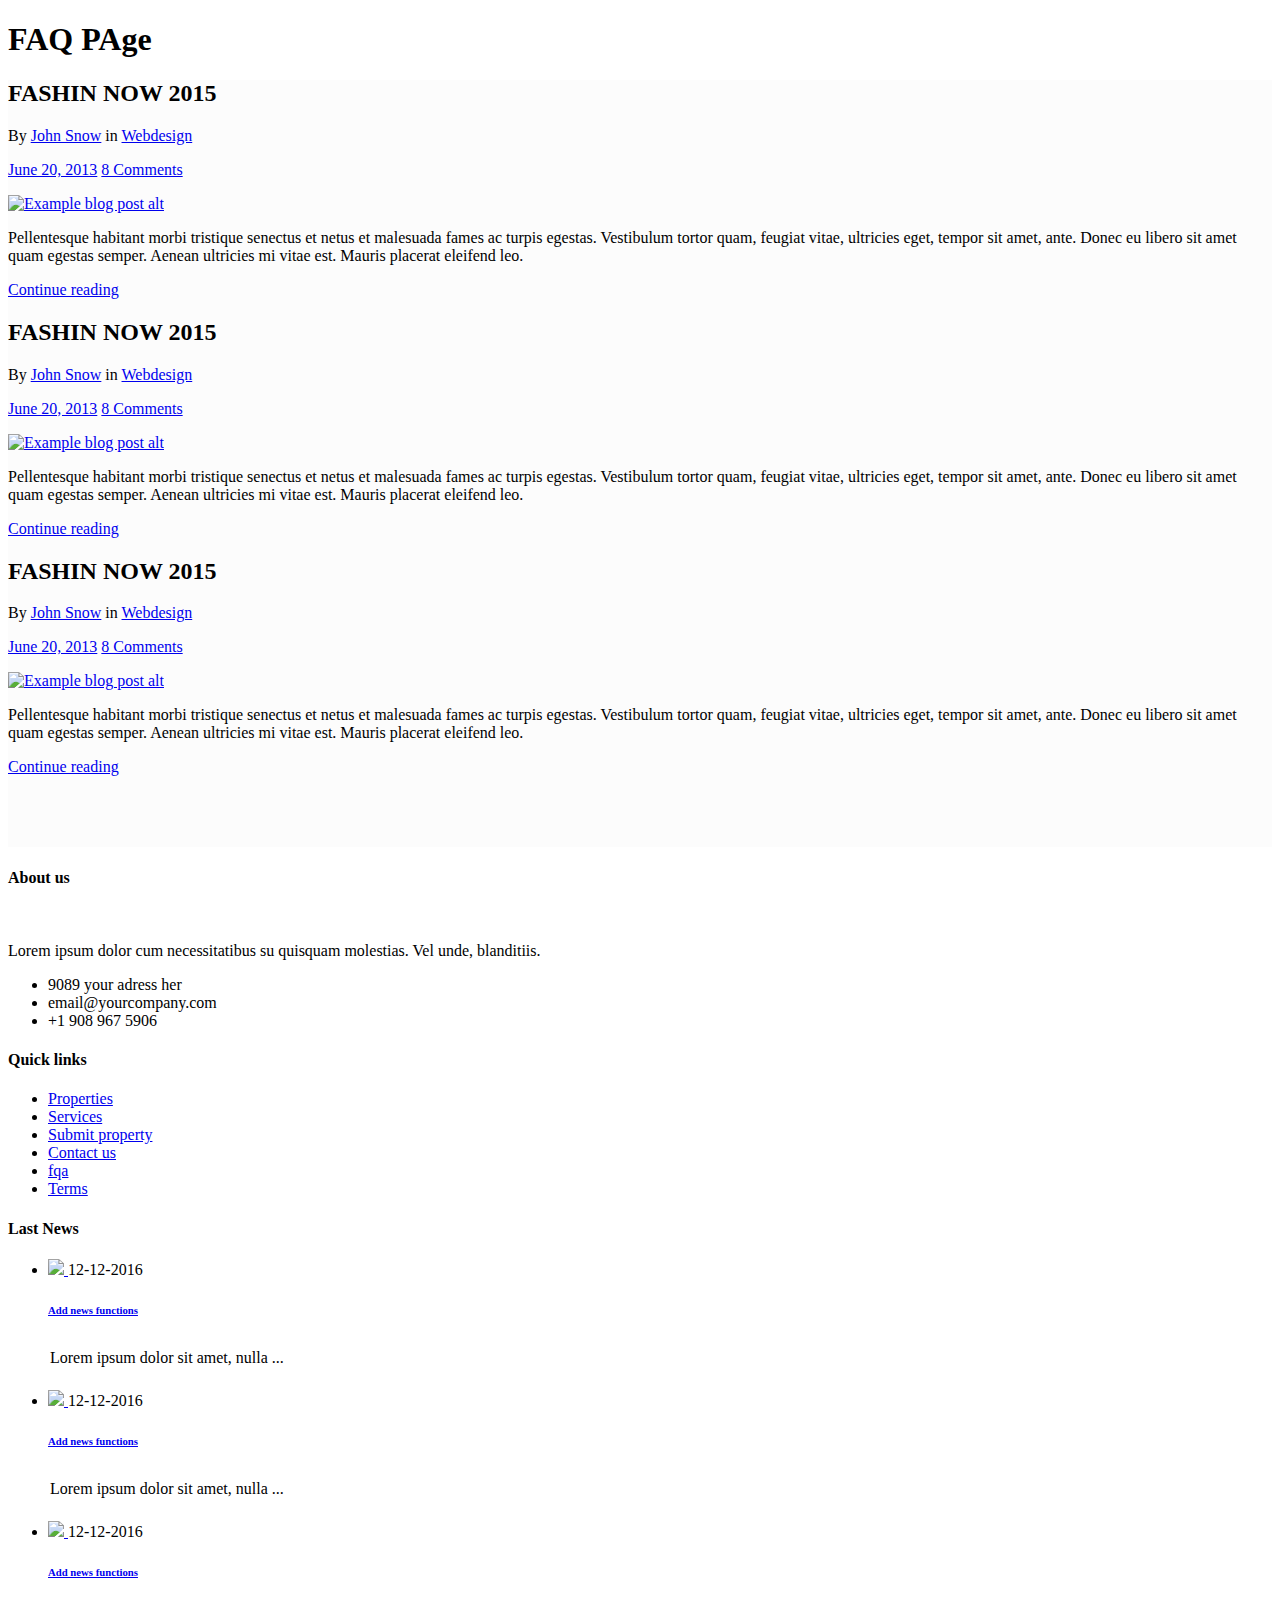
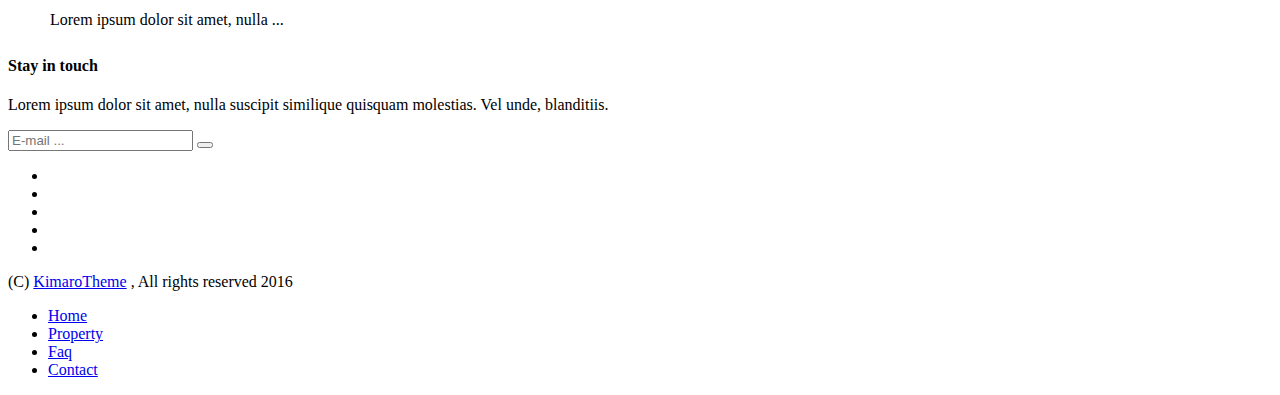
==== src/main/resources/templates/blog.html @ 3e189427 "Create blog.html" ====
<!DOCTYPE html>
<!--
To change this license header, choose License Headers in Project Properties.
To change this template file, choose Tools | Templates
and open the template in the editor.
-->
<!--[if lt IE 7]>      <html class="no-js lt-ie9 lt-ie8 lt-ie7"> <![endif]-->
<!--[if IE 7]>         <html class="no-js lt-ie9 lt-ie8"> <![endif]-->
<!--[if IE 8]>         <html class="no-js lt-ie9"> <![endif]-->
<!--[if gt IE 8]><!--> 
<html class="no-js"
      xmlns:th="http://www.thymeleaf.org"> <!--<![endif]-->
    <head th:replace="includes/base :: css"></head>
    <body>

        <!-- preloader Session -->
        <div th:replace="includes/base :: preloader"></div>
        <!-- End Preloader Session -->
        
        <!-- TopHeader Session -->
        <div th:replace="includes/base :: top-header"></div>           
        <!--End Topheader Session -->

        <!-- Navbar Session -->
        <nav th:replace="includes/base :: navbar"></nav>
        <!-- End of nav bar -->

        <!-- Page Header Session -->
        <div class="page-head"> 
            <div class="container">
                <div class="row">
                    <div class="page-head-content">
                        <h1 class="page-title">FAQ PAge</h1>               
                    </div>
                </div>
            </div>
        </div>
        <!-- End Page Header Session -->

        <div class="content-area blog-page padding-top-40" style="background-color: #FCFCFC; padding-bottom: 55px;">
            <div class="container">   
                <div class="row">
                    <div class="blog-lst col-md-12 pl0">
                        <section class="post">
                            <div class="text-center padding-b-50">
                                <h2 class="wow fadeInLeft animated">FASHIN NOW 2015</h2>
                                <div class="title-line wow fadeInRight animated"></div>
                            </div>

                            <div class="row">
                                <div class="col-sm-6">
                                    <p class="author-category">
                                        By <a href="#">John Snow</a>
                                        in <a href="blog.html">Webdesign</a>
                                    </p>
                                </div>
                                <div class="col-sm-6 right" >
                                    <p class="date-comments">
                                        <a href="single.html"><i class="fa fa-calendar-o"></i> June 20, 2013</a>
                                        <a href="single.html"><i class="fa fa-comment-o"></i> 8 Comments</a>
                                    </p>
                                </div>
                            </div>
                            <div class="image wow fadeInLeft animated">
                                <a href="single.html">
                                    <img src="assets/img/blog2.jpg" class="img-responsive" alt="Example blog post alt">
                                </a>
                            </div>
                            <p class="intro">Pellentesque habitant morbi tristique senectus et netus et malesuada fames ac turpis egestas. Vestibulum tortor quam, feugiat vitae, ultricies eget, tempor sit amet, ante. Donec eu libero sit amet quam egestas semper. Aenean ultricies mi vitae est. Mauris placerat eleifend leo.</p>
                            <p class="read-more">
                                <a href="single.html" class="btn btn-default btn-border">Continue reading</a>
                            </p>
                        </section>   

                        <section class="post">
                            <div class="text-center padding-b-50">
                                <h2  class="wow fadeInLeft animated">FASHIN NOW 2015</h2>
                                <div class="title-line wow fadeInRight animated"></div>
                            </div>

                            <div class="row">
                                <div class="col-sm-6">
                                    <p class="author-category">
                                        By <a href="#">John Snow</a>
                                        in <a href="blog.html">Webdesign</a>
                                    </p>
                                </div>
                                <div class="col-sm-6 right" >
                                    <p class="date-comments">
                                        <a href="single.html"><i class="fa fa-calendar-o"></i> June 20, 2013</a>
                                        <a href="single.html"><i class="fa fa-comment-o"></i> 8 Comments</a>
                                    </p>
                                </div>
                            </div>
                            <div class="image wow fadeInLeft animated">
                                <a href="single.html">
                                    <img src="assets/img/blog2.jpg" class="img-responsive" alt="Example blog post alt">
                                </a>
                            </div>
                            <p class="intro">Pellentesque habitant morbi tristique senectus et netus et malesuada fames ac turpis egestas. Vestibulum tortor quam, feugiat vitae, ultricies eget, tempor sit amet, ante. Donec eu libero sit amet quam egestas semper. Aenean ultricies mi vitae est. Mauris placerat eleifend leo.</p>
                            <p class="read-more">
                                <a href="single.html" class="btn btn-default btn-border">Continue reading</a>
                            </p>
                        </section>  

                        <section class="post">
                            <div class="text-center padding-b-50">
                                <h2  class="wow fadeInLeft animated">FASHIN NOW 2015</h2>
                                <div  class="title-line wow fadeInRight animated"></div>
                            </div>

                            <div class="row">
                                <div class="col-sm-6">
                                    <p class="author-category">
                                        By <a href="#">John Snow</a>
                                        in <a href="blog.html">Webdesign</a>
                                    </p>
                                </div>
                                <div class="col-sm-6 right" >
                                    <p class="date-comments">
                                        <a href="single.html"><i class="fa fa-calendar-o"></i> June 20, 2013</a>
                                        <a href="single.html"><i class="fa fa-comment-o"></i> 8 Comments</a>
                                    </p>
                                </div>
                            </div>
                            <div class="image wow fadeInLeft animated">
                                <a href="single.html">
                                    <img src="assets/img/blog1.jpg" class="img-responsive" alt="Example blog post alt">
                                </a>
                            </div>
                            <p class="intro">Pellentesque habitant morbi tristique senectus et netus et malesuada fames ac turpis egestas. Vestibulum tortor quam, feugiat vitae, ultricies eget, tempor sit amet, ante. Donec eu libero sit amet quam egestas semper. Aenean ultricies mi vitae est. Mauris placerat eleifend leo.</p>
                            <p class="read-more">
                                <a href="single.html" class="btn btn-default btn-border">Continue reading</a>
                            </p>
                        </section>  

                    </div>  
                </div>

            </div>
        </div>

     <!-- Footer area-->
        <div class="footer-area">

            <div class=" footer">
                <div class="container">
                    <div class="row">

                        <div class="col-md-3 col-sm-6 wow fadeInRight animated">
                            <div class="single-footer">
                                <h4>About us </h4>
                                <div class="footer-title-line"></div>

                                <img src="assets/img/footer-logo.png" alt="" class="wow pulse" data-wow-delay="1s">
                                <p>Lorem ipsum dolor cum necessitatibus su quisquam molestias. Vel unde, blanditiis.</p>
                                <ul class="footer-adress">
                                    <li><i class="pe-7s-map-marker strong"> </i> 9089 your adress her</li>
                                    <li><i class="pe-7s-mail strong"> </i> email@yourcompany.com</li>
                                    <li><i class="pe-7s-call strong"> </i> +1 908 967 5906</li>
                                </ul>
                            </div>
                        </div>
                        <div class="col-md-3 col-sm-6 wow fadeInRight animated">
                            <div class="single-footer">
                                <h4>Quick links </h4>
                                <div class="footer-title-line"></div>
                                <ul class="footer-menu">
                                    <li><a href="properties.html">Properties</a>  </li> 
                                    <li><a href="#">Services</a>  </li> 
                                    <li><a href="submit-property.html">Submit property </a></li> 
                                    <li><a href="contact.html">Contact us</a></li> 
                                    <li><a href="faq.html">fqa</a>  </li> 
                                    <li><a href="faq.html">Terms </a>  </li> 
                                </ul>
                            </div>
                        </div>
                        <div class="col-md-3 col-sm-6 wow fadeInRight animated">
                            <div class="single-footer">
                                <h4>Last News</h4>
                                <div class="footer-title-line"></div>
                                <ul class="footer-blog">
                                    <li>
                                        <div class="col-md-3 col-sm-4 col-xs-4 blg-thumb p0">
                                            <a href="single.html">
                                                <img src="assets/img/demo/small-proerty-2.jpg">
                                            </a>
                                            <span class="blg-date">12-12-2016</span>

                                        </div>
                                        <div class="col-md-8  col-sm-8 col-xs-8  blg-entry">
                                            <h6> <a href="single.html">Add news functions </a></h6> 
                                            <p style="line-height: 17px; padding: 8px 2px;">Lorem ipsum dolor sit amet, nulla ...</p>
                                        </div>
                                    </li> 

                                    <li>
                                        <div class="col-md-3 col-sm-4 col-xs-4 blg-thumb p0">
                                            <a href="single.html">
                                                <img src="assets/img/demo/small-proerty-2.jpg">
                                            </a>
                                            <span class="blg-date">12-12-2016</span>

                                        </div>
                                        <div class="col-md-8  col-sm-8 col-xs-8  blg-entry">
                                            <h6> <a href="single.html">Add news functions </a></h6> 
                                            <p style="line-height: 17px; padding: 8px 2px;">Lorem ipsum dolor sit amet, nulla ...</p>
                                        </div>
                                    </li> 

                                    <li>
                                        <div class="col-md-3 col-sm-4 col-xs-4 blg-thumb p0">
                                            <a href="single.html">
                                                <img src="assets/img/demo/small-proerty-2.jpg">
                                            </a>
                                            <span class="blg-date">12-12-2016</span>

                                        </div>
                                        <div class="col-md-8  col-sm-8 col-xs-8  blg-entry">
                                            <h6> <a href="single.html">Add news functions </a></h6> 
                                            <p style="line-height: 17px; padding: 8px 2px;">Lorem ipsum dolor sit amet, nulla ...</p>
                                        </div>
                                    </li> 


                                </ul>
                            </div>
                        </div>
                        <div class="col-md-3 col-sm-6 wow fadeInRight animated">
                            <div class="single-footer news-letter">
                                <h4>Stay in touch</h4>
                                <div class="footer-title-line"></div>
                                <p>Lorem ipsum dolor sit amet, nulla  suscipit similique quisquam molestias. Vel unde, blanditiis.</p>

                                <form>
                                    <div class="input-group">
                                        <input class="form-control" type="text" placeholder="E-mail ... ">
                                        <span class="input-group-btn">
                                            <button class="btn btn-primary subscribe" type="button"><i class="pe-7s-paper-plane pe-2x"></i></button>
                                        </span>
                                    </div>
                                    <!-- /input-group -->
                                </form> 

                                <div class="social pull-right"> 
                                    <ul>
                                        <li><a class="wow fadeInUp animated" href="https://twitter.com/kimarotec"><i class="fa fa-twitter"></i></a></li>
                                        <li><a class="wow fadeInUp animated" href="https://www.facebook.com/kimarotec" data-wow-delay="0.2s"><i class="fa fa-facebook"></i></a></li>
                                        <li><a class="wow fadeInUp animated" href="https://plus.google.com/kimarotec" data-wow-delay="0.3s"><i class="fa fa-google-plus"></i></a></li>
                                        <li><a class="wow fadeInUp animated" href="https://instagram.com/kimarotec" data-wow-delay="0.4s"><i class="fa fa-instagram"></i></a></li>
                                        <li><a class="wow fadeInUp animated" href="https://instagram.com/kimarotec" data-wow-delay="0.6s"><i class="fa fa-dribbble"></i></a></li>
                                    </ul> 
                                </div>
                            </div>
                        </div>

                    </div>
                </div>
            </div>

            <div class="footer-copy text-center">
                <div class="container">
                    <div class="row">
                        <div class="pull-left">
                            <span> (C) <a href="http://www.KimaroTec.com">KimaroTheme</a> , All rights reserved 2016  </span> 
                        </div> 
                        <div class="bottom-menu pull-right"> 
                            <ul> 
                                <li><a class="wow fadeInUp animated" href="#" data-wow-delay="0.2s">Home</a></li>
                                <li><a class="wow fadeInUp animated" href="#" data-wow-delay="0.3s">Property</a></li>
                                <li><a class="wow fadeInUp animated" href="#" data-wow-delay="0.4s">Faq</a></li>
                                <li><a class="wow fadeInUp animated" href="#" data-wow-delay="0.6s">Contact</a></li>
                            </ul> 
                        </div>
                    </div>
                </div>
            </div>

        </div>

        <script src="assets/js/modernizr-2.6.2.min.js"></script>

        <script src="assets/js/jquery-1.10.2.min.js"></script> 
        <script src="bootstrap/js/bootstrap.min.js"></script>
        <script src="assets/js/bootstrap-select.min.js"></script>
        <script src="assets/js/bootstrap-hover-dropdown.js"></script>

        <script src="assets/js/easypiechart.min.js"></script>
        <script src="assets/js/jquery.easypiechart.min.js"></script>

        <script src="assets/js/owl.carousel.min.js"></script>
        <script src="assets/js/wow.js"></script>

        <script src="assets/js/icheck.min.js"></script>
        <script src="assets/js/price-range.js"></script>

        <script src="assets/js/main.js"></script>

    </body>
</html>
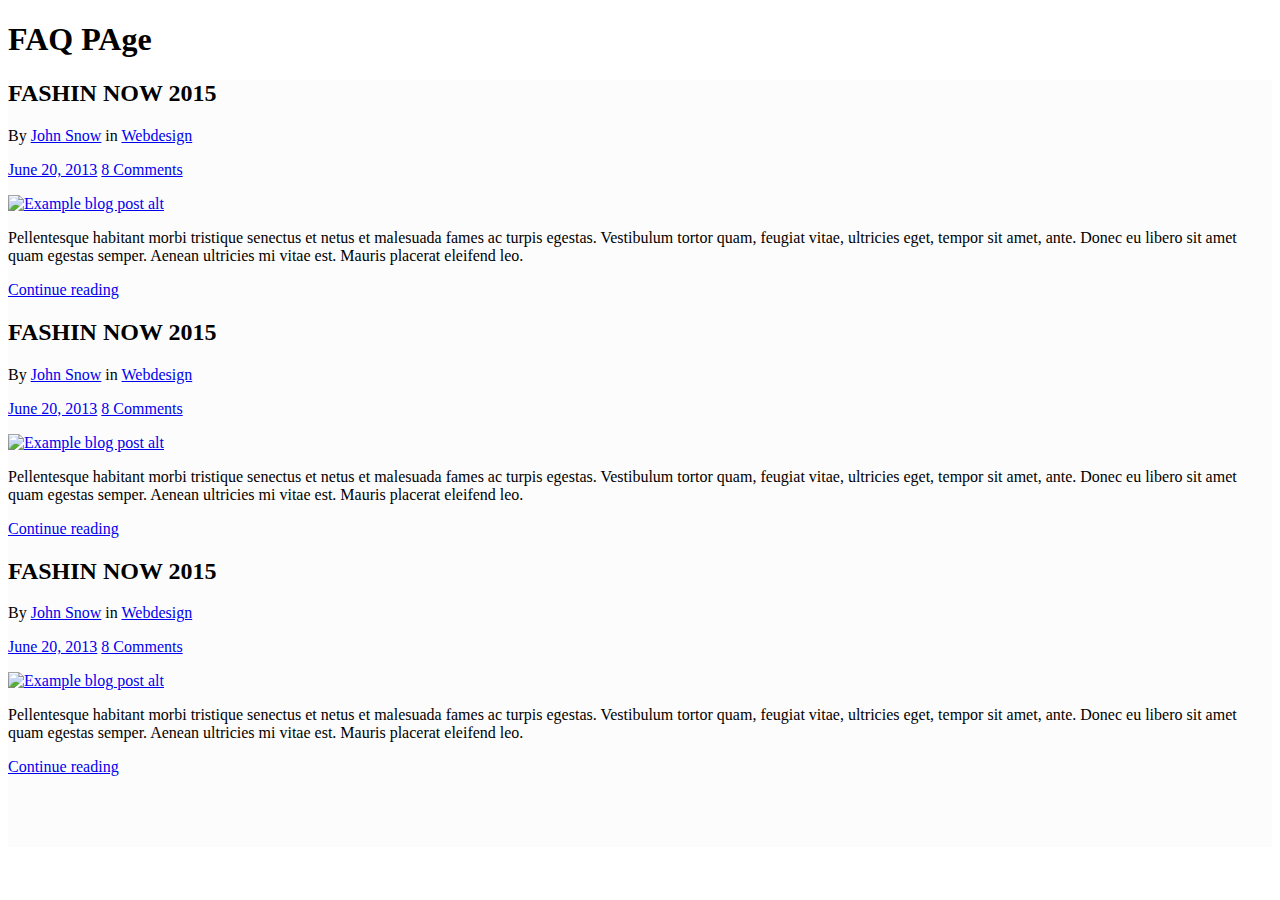
==== commit 30bb6492: "Update Blog.html" ====
--- a/src/main/resources/templates/blog.html
+++ b/src/main/resources/templates/blog.html
@@ -141,160 +141,12 @@
         </div>
 
      <!-- Footer area-->
-        <div class="footer-area">
-
-            <div class=" footer">
-                <div class="container">
-                    <div class="row">
-
-                        <div class="col-md-3 col-sm-6 wow fadeInRight animated">
-                            <div class="single-footer">
-                                <h4>About us </h4>
-                                <div class="footer-title-line"></div>
-
-                                <img src="assets/img/footer-logo.png" alt="" class="wow pulse" data-wow-delay="1s">
-                                <p>Lorem ipsum dolor cum necessitatibus su quisquam molestias. Vel unde, blanditiis.</p>
-                                <ul class="footer-adress">
-                                    <li><i class="pe-7s-map-marker strong"> </i> 9089 your adress her</li>
-                                    <li><i class="pe-7s-mail strong"> </i> email@yourcompany.com</li>
-                                    <li><i class="pe-7s-call strong"> </i> +1 908 967 5906</li>
-                                </ul>
-                            </div>
-                        </div>
-                        <div class="col-md-3 col-sm-6 wow fadeInRight animated">
-                            <div class="single-footer">
-                                <h4>Quick links </h4>
-                                <div class="footer-title-line"></div>
-                                <ul class="footer-menu">
-                                    <li><a href="properties.html">Properties</a>  </li> 
-                                    <li><a href="#">Services</a>  </li> 
-                                    <li><a href="submit-property.html">Submit property </a></li> 
-                                    <li><a href="contact.html">Contact us</a></li> 
-                                    <li><a href="faq.html">fqa</a>  </li> 
-                                    <li><a href="faq.html">Terms </a>  </li> 
-                                </ul>
-                            </div>
-                        </div>
-                        <div class="col-md-3 col-sm-6 wow fadeInRight animated">
-                            <div class="single-footer">
-                                <h4>Last News</h4>
-                                <div class="footer-title-line"></div>
-                                <ul class="footer-blog">
-                                    <li>
-                                        <div class="col-md-3 col-sm-4 col-xs-4 blg-thumb p0">
-                                            <a href="single.html">
-                                                <img src="assets/img/demo/small-proerty-2.jpg">
-                                            </a>
-                                            <span class="blg-date">12-12-2016</span>
-
-                                        </div>
-                                        <div class="col-md-8  col-sm-8 col-xs-8  blg-entry">
-                                            <h6> <a href="single.html">Add news functions </a></h6> 
-                                            <p style="line-height: 17px; padding: 8px 2px;">Lorem ipsum dolor sit amet, nulla ...</p>
-                                        </div>
-                                    </li> 
-
-                                    <li>
-                                        <div class="col-md-3 col-sm-4 col-xs-4 blg-thumb p0">
-                                            <a href="single.html">
-                                                <img src="assets/img/demo/small-proerty-2.jpg">
-                                            </a>
-                                            <span class="blg-date">12-12-2016</span>
-
-                                        </div>
-                                        <div class="col-md-8  col-sm-8 col-xs-8  blg-entry">
-                                            <h6> <a href="single.html">Add news functions </a></h6> 
-                                            <p style="line-height: 17px; padding: 8px 2px;">Lorem ipsum dolor sit amet, nulla ...</p>
-                                        </div>
-                                    </li> 
-
-                                    <li>
-                                        <div class="col-md-3 col-sm-4 col-xs-4 blg-thumb p0">
-                                            <a href="single.html">
-                                                <img src="assets/img/demo/small-proerty-2.jpg">
-                                            </a>
-                                            <span class="blg-date">12-12-2016</span>
-
-                                        </div>
-                                        <div class="col-md-8  col-sm-8 col-xs-8  blg-entry">
-                                            <h6> <a href="single.html">Add news functions </a></h6> 
-                                            <p style="line-height: 17px; padding: 8px 2px;">Lorem ipsum dolor sit amet, nulla ...</p>
-                                        </div>
-                                    </li> 
-
-
-                                </ul>
-                            </div>
-                        </div>
-                        <div class="col-md-3 col-sm-6 wow fadeInRight animated">
-                            <div class="single-footer news-letter">
-                                <h4>Stay in touch</h4>
-                                <div class="footer-title-line"></div>
-                                <p>Lorem ipsum dolor sit amet, nulla  suscipit similique quisquam molestias. Vel unde, blanditiis.</p>
-
-                                <form>
-                                    <div class="input-group">
-                                        <input class="form-control" type="text" placeholder="E-mail ... ">
-                                        <span class="input-group-btn">
-                                            <button class="btn btn-primary subscribe" type="button"><i class="pe-7s-paper-plane pe-2x"></i></button>
-                                        </span>
-                                    </div>
-                                    <!-- /input-group -->
-                                </form> 
-
-                                <div class="social pull-right"> 
-                                    <ul>
-                                        <li><a class="wow fadeInUp animated" href="https://twitter.com/kimarotec"><i class="fa fa-twitter"></i></a></li>
-                                        <li><a class="wow fadeInUp animated" href="https://www.facebook.com/kimarotec" data-wow-delay="0.2s"><i class="fa fa-facebook"></i></a></li>
-                                        <li><a class="wow fadeInUp animated" href="https://plus.google.com/kimarotec" data-wow-delay="0.3s"><i class="fa fa-google-plus"></i></a></li>
-                                        <li><a class="wow fadeInUp animated" href="https://instagram.com/kimarotec" data-wow-delay="0.4s"><i class="fa fa-instagram"></i></a></li>
-                                        <li><a class="wow fadeInUp animated" href="https://instagram.com/kimarotec" data-wow-delay="0.6s"><i class="fa fa-dribbble"></i></a></li>
-                                    </ul> 
-                                </div>
-                            </div>
-                        </div>
-
-                    </div>
-                </div>
-            </div>
-
-            <div class="footer-copy text-center">
-                <div class="container">
-                    <div class="row">
-                        <div class="pull-left">
-                            <span> (C) <a href="http://www.KimaroTec.com">KimaroTheme</a> , All rights reserved 2016  </span> 
-                        </div> 
-                        <div class="bottom-menu pull-right"> 
-                            <ul> 
-                                <li><a class="wow fadeInUp animated" href="#" data-wow-delay="0.2s">Home</a></li>
-                                <li><a class="wow fadeInUp animated" href="#" data-wow-delay="0.3s">Property</a></li>
-                                <li><a class="wow fadeInUp animated" href="#" data-wow-delay="0.4s">Faq</a></li>
-                                <li><a class="wow fadeInUp animated" href="#" data-wow-delay="0.6s">Contact</a></li>
-                            </ul> 
-                        </div>
-                    </div>
-                </div>
-            </div>
-
-        </div>
-
-        <script src="assets/js/modernizr-2.6.2.min.js"></script>
-
-        <script src="assets/js/jquery-1.10.2.min.js"></script> 
-        <script src="bootstrap/js/bootstrap.min.js"></script>
-        <script src="assets/js/bootstrap-select.min.js"></script>
-        <script src="assets/js/bootstrap-hover-dropdown.js"></script>
-
-        <script src="assets/js/easypiechart.min.js"></script>
-        <script src="assets/js/jquery.easypiechart.min.js"></script>
-
-        <script src="assets/js/owl.carousel.min.js"></script>
-        <script src="assets/js/wow.js"></script>
-
-        <script src="assets/js/icheck.min.js"></script>
-        <script src="assets/js/price-range.js"></script>
-
-        <script src="assets/js/main.js"></script>
-
+        <div th:replace="includes/base :: footer"></div>
+        <!-- End Footer Area -->
+        
+        <!-- Script -->
+        <div th:replace="includes/base :: script"></div>
+        <!-- End Script -->
+        
     </body>
 </html>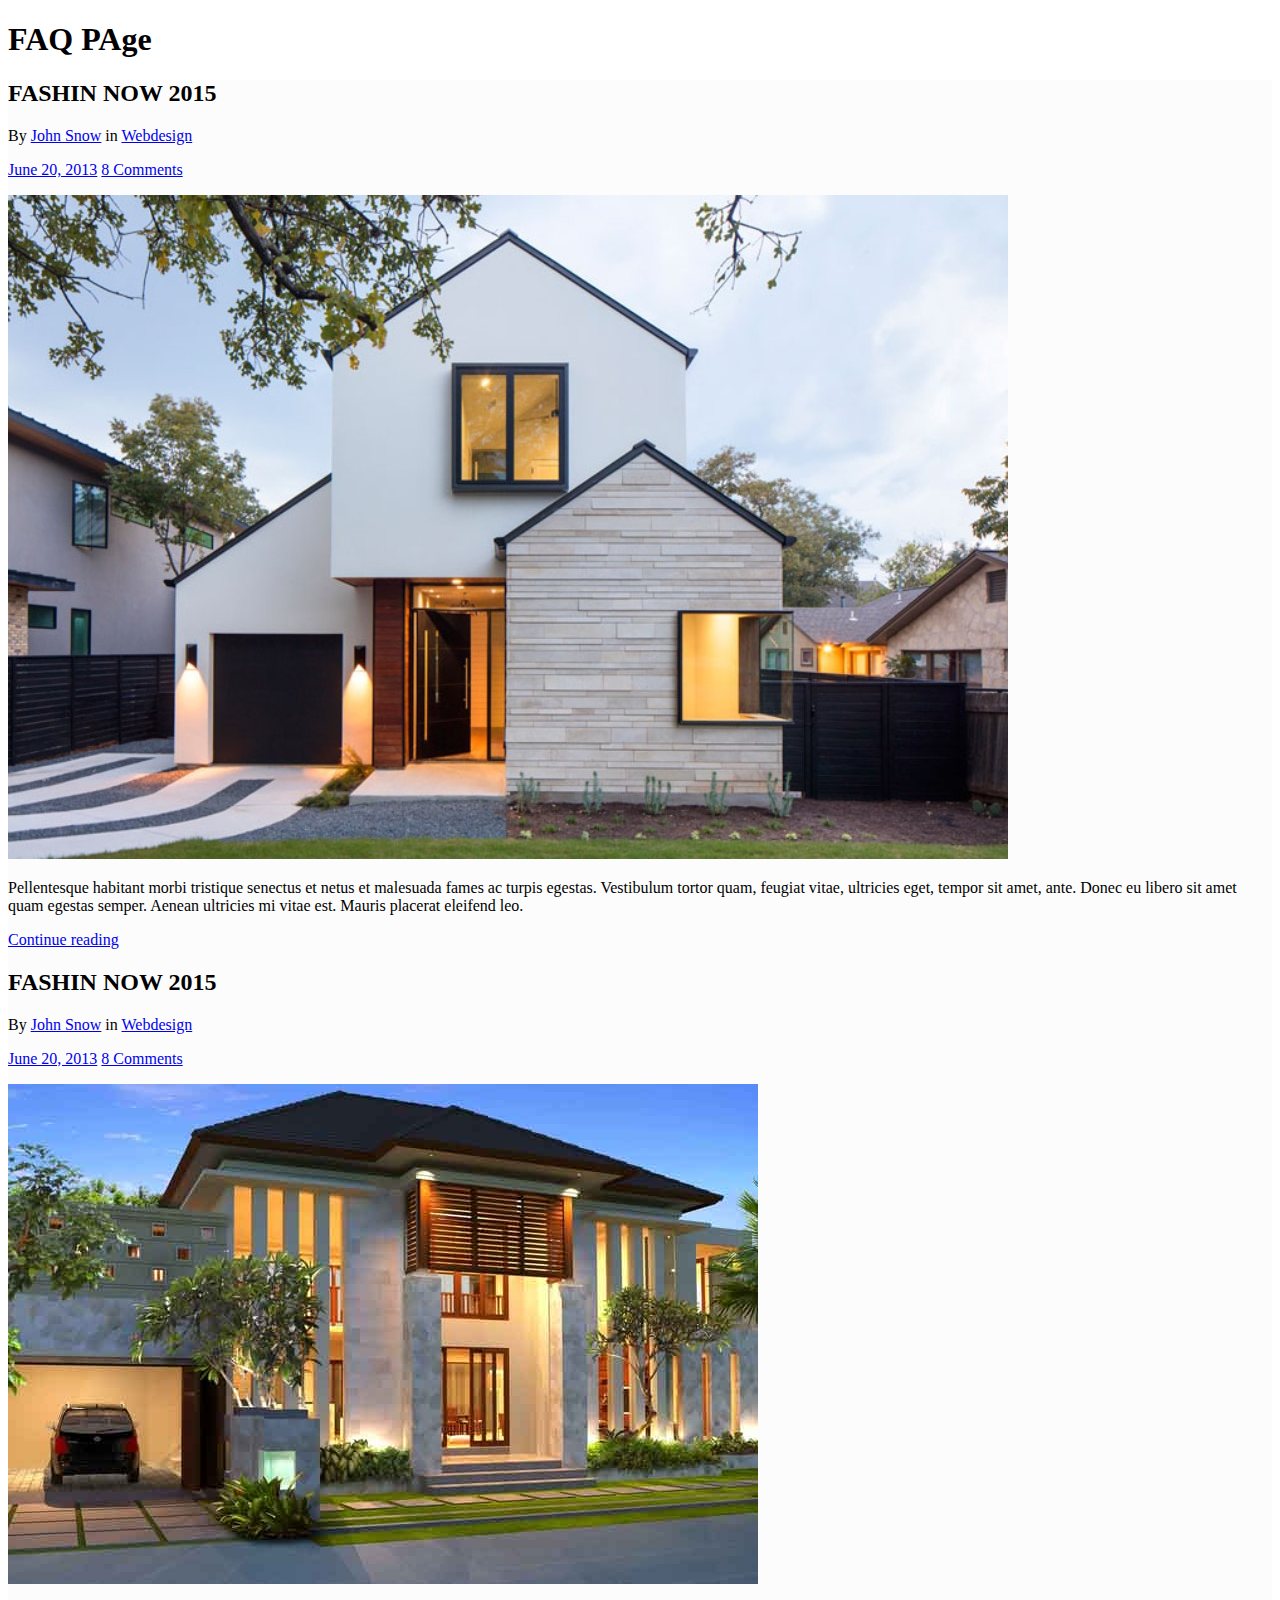
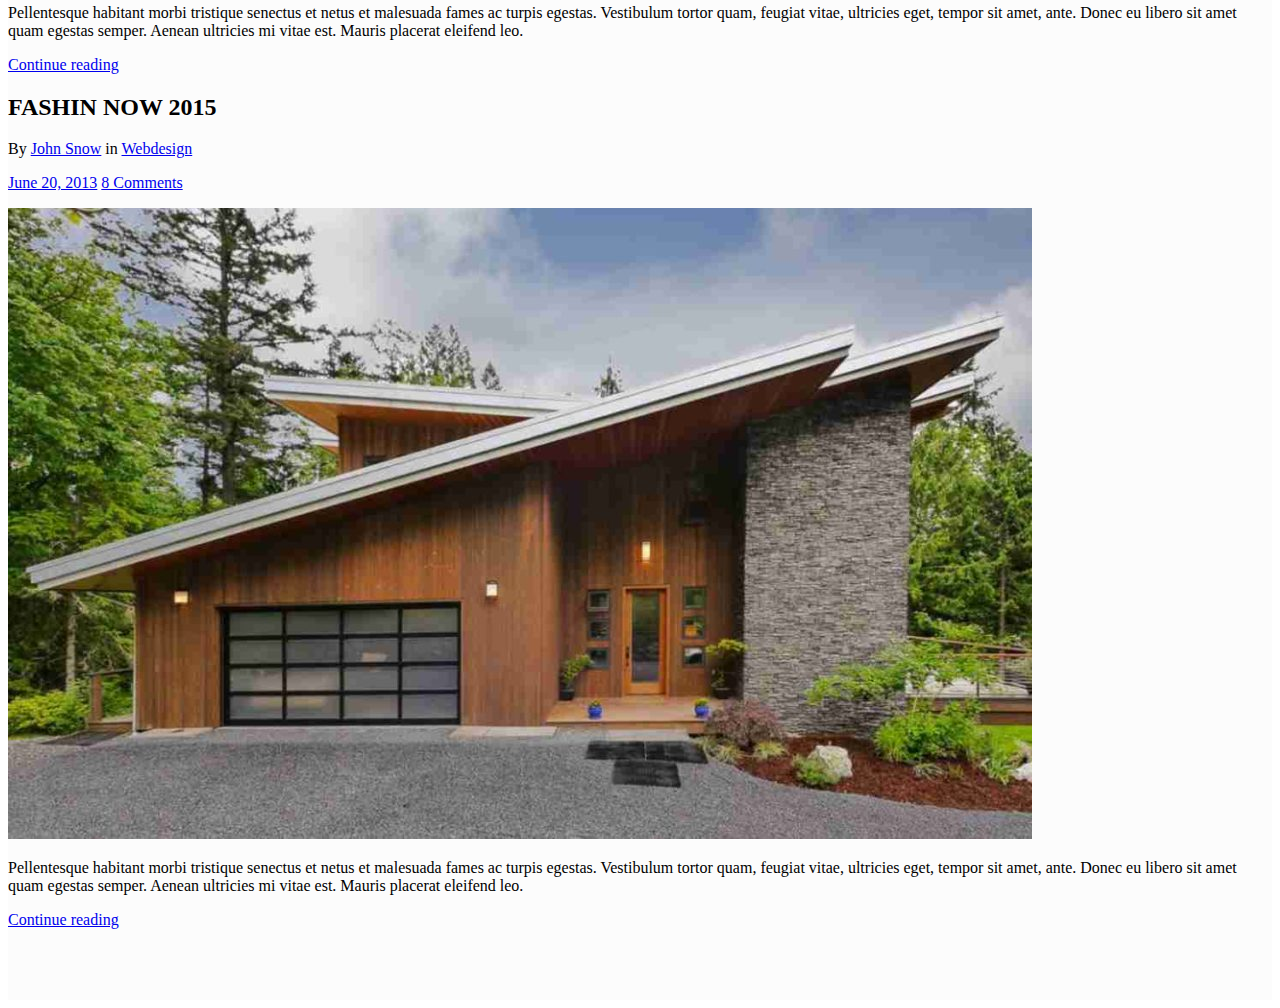
==== commit 7126c4f7: "fixing footer" ====
--- a/src/main/resources/templates/blog.html
+++ b/src/main/resources/templates/blog.html
@@ -22,7 +22,7 @@
         <!--End Topheader Session -->
 
         <!-- Navbar Session -->
-        <nav th:replace="includes/base :: navbar"></nav>
+        <nav th:replace="includes/base :: navbar-blog"></nav>
         <!-- End of nav bar -->
 
         <!-- Page Header Session -->
@@ -63,7 +63,7 @@
                             </div>
                             <div class="image wow fadeInLeft animated">
                                 <a href="single.html">
-                                    <img src="assets/img/blog2.jpg" class="img-responsive" alt="Example blog post alt">
+                                    <img src="../static/img/rumah_1.jpg" class="img-responsive" alt="Example blog post alt">
                                 </a>
                             </div>
                             <p class="intro">Pellentesque habitant morbi tristique senectus et netus et malesuada fames ac turpis egestas. Vestibulum tortor quam, feugiat vitae, ultricies eget, tempor sit amet, ante. Donec eu libero sit amet quam egestas semper. Aenean ultricies mi vitae est. Mauris placerat eleifend leo.</p>
@@ -94,7 +94,7 @@
                             </div>
                             <div class="image wow fadeInLeft animated">
                                 <a href="single.html">
-                                    <img src="assets/img/blog2.jpg" class="img-responsive" alt="Example blog post alt">
+                                    <img src="../static/img/rumah_2.jpg" class="img-responsive" alt="Example blog post alt">
                                 </a>
                             </div>
                             <p class="intro">Pellentesque habitant morbi tristique senectus et netus et malesuada fames ac turpis egestas. Vestibulum tortor quam, feugiat vitae, ultricies eget, tempor sit amet, ante. Donec eu libero sit amet quam egestas semper. Aenean ultricies mi vitae est. Mauris placerat eleifend leo.</p>
@@ -125,7 +125,7 @@
                             </div>
                             <div class="image wow fadeInLeft animated">
                                 <a href="single.html">
-                                    <img src="assets/img/blog1.jpg" class="img-responsive" alt="Example blog post alt">
+                                    <img src="../static/img/rumah_3.jpg" class="img-responsive" alt="Example blog post alt">
                                 </a>
                             </div>
                             <p class="intro">Pellentesque habitant morbi tristique senectus et netus et malesuada fames ac turpis egestas. Vestibulum tortor quam, feugiat vitae, ultricies eget, tempor sit amet, ante. Donec eu libero sit amet quam egestas semper. Aenean ultricies mi vitae est. Mauris placerat eleifend leo.</p>
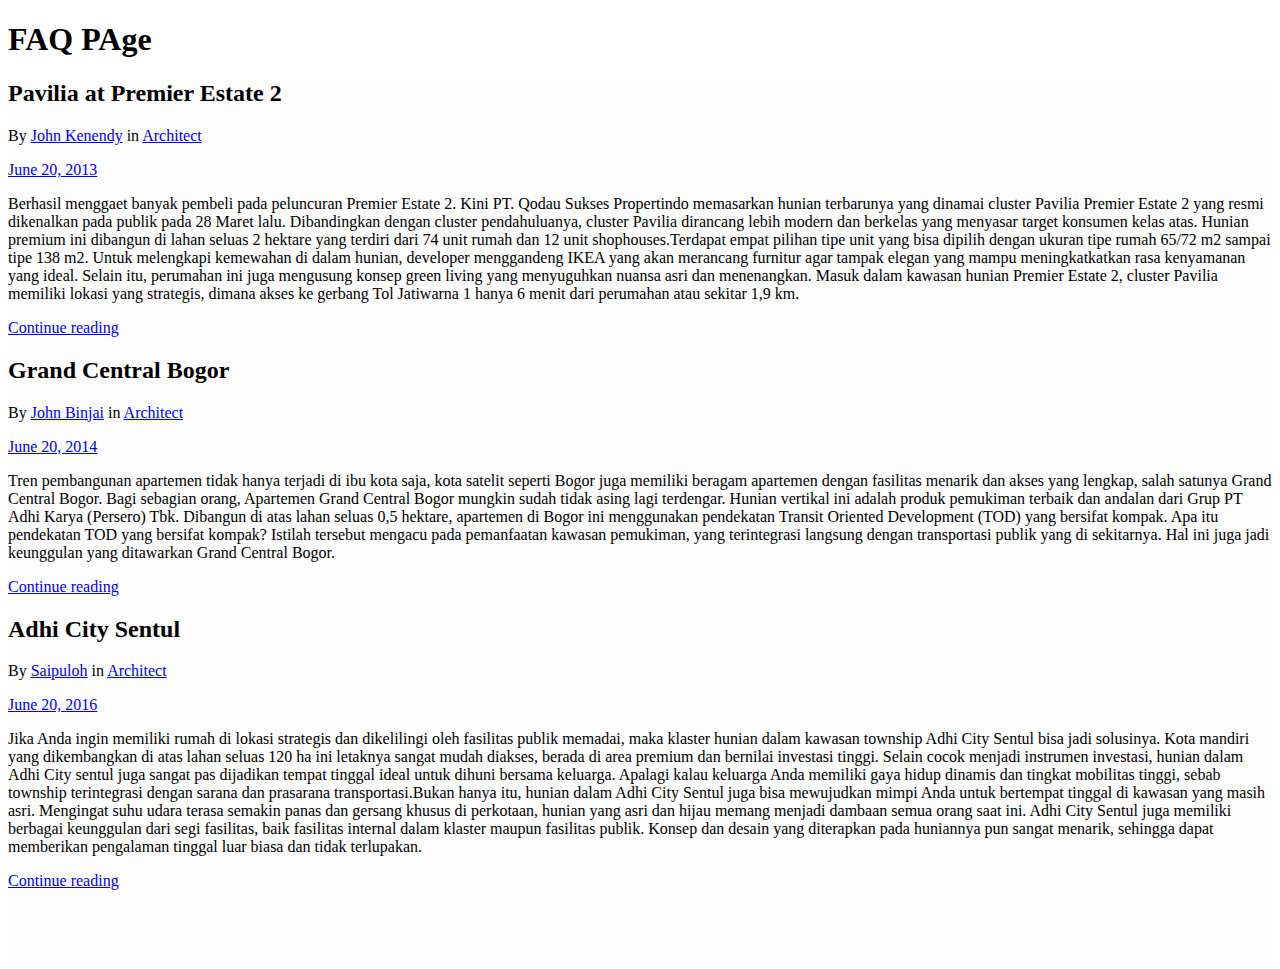
==== commit 8107fe51: "Fixing UI" ====
--- a/src/main/resources/templates/blog.html
+++ b/src/main/resources/templates/blog.html
@@ -43,94 +43,78 @@
                     <div class="blog-lst col-md-12 pl0">
                         <section class="post">
                             <div class="text-center padding-b-50">
-                                <h2 class="wow fadeInLeft animated">FASHIN NOW 2015</h2>
+                                <h2 class="wow fadeInLeft animated">Pavilia at Premier Estate 2</h2>
                                 <div class="title-line wow fadeInRight animated"></div>
                             </div>
 
                             <div class="row">
                                 <div class="col-sm-6">
                                     <p class="author-category">
-                                        By <a href="#">John Snow</a>
-                                        in <a href="blog.html">Webdesign</a>
+                                        By <a href="#">John Kenendy</a>
+                                        in <a href="blog.html">Architect</a>
                                     </p>
                                 </div>
                                 <div class="col-sm-6 right" >
                                     <p class="date-comments">
-                                        <a href="single.html"><i class="fa fa-calendar-o"></i> June 20, 2013</a>
-                                        <a href="single.html"><i class="fa fa-comment-o"></i> 8 Comments</a>
+                                        <a href="#"><i class="fa fa-calendar-o"></i> June 20, 2013</a>
                                     </p>
                                 </div>
                             </div>
-                            <div class="image wow fadeInLeft animated">
-                                <a href="single.html">
-                                    <img src="../static/img/rumah_1.jpg" class="img-responsive" alt="Example blog post alt">
-                                </a>
-                            </div>
-                            <p class="intro">Pellentesque habitant morbi tristique senectus et netus et malesuada fames ac turpis egestas. Vestibulum tortor quam, feugiat vitae, ultricies eget, tempor sit amet, ante. Donec eu libero sit amet quam egestas semper. Aenean ultricies mi vitae est. Mauris placerat eleifend leo.</p>
+                            <p class="intro">Berhasil menggaet banyak pembeli pada peluncuran Premier Estate 2. Kini PT. Qodau Sukses Propertindo memasarkan hunian terbarunya yang dinamai cluster Pavilia Premier Estate 2 yang resmi dikenalkan pada publik pada 28 Maret lalu. Dibandingkan dengan cluster pendahuluanya, cluster Pavilia dirancang lebih modern dan berkelas yang menyasar target konsumen  kelas atas. Hunian premium ini dibangun di lahan seluas 2 hektare yang terdiri dari 74 unit rumah dan 12 unit shophouses.Terdapat empat pilihan tipe unit yang bisa dipilih dengan ukuran tipe rumah 65/72 m2 sampai tipe 138 m2. Untuk melengkapi kemewahan di dalam hunian, developer menggandeng IKEA yang akan merancang furnitur agar tampak elegan yang mampu meningkatkatkan rasa kenyamanan yang ideal. Selain itu, perumahan ini juga mengusung konsep green living yang menyuguhkan nuansa asri dan menenangkan. Masuk dalam kawasan hunian Premier Estate 2, cluster Pavilia memiliki lokasi yang strategis, dimana akses ke gerbang Tol Jatiwarna 1 hanya 6 menit dari perumahan atau sekitar 1,9 km.</p>
                             <p class="read-more">
-                                <a href="single.html" class="btn btn-default btn-border">Continue reading</a>
+                                <a href="#" class="btn btn-default btn-border">Continue reading</a>
                             </p>
                         </section>   
 
                         <section class="post">
                             <div class="text-center padding-b-50">
-                                <h2  class="wow fadeInLeft animated">FASHIN NOW 2015</h2>
+                                <h2  class="wow fadeInLeft animated">Grand Central Bogor</h2>
                                 <div class="title-line wow fadeInRight animated"></div>
                             </div>
 
                             <div class="row">
                                 <div class="col-sm-6">
                                     <p class="author-category">
-                                        By <a href="#">John Snow</a>
-                                        in <a href="blog.html">Webdesign</a>
+                                        By <a href="#">John Binjai</a>
+                                        in <a href="blog.html">Architect</a>
                                     </p>
                                 </div>
                                 <div class="col-sm-6 right" >
                                     <p class="date-comments">
-                                        <a href="single.html"><i class="fa fa-calendar-o"></i> June 20, 2013</a>
-                                        <a href="single.html"><i class="fa fa-comment-o"></i> 8 Comments</a>
+                                        <a href="#"><i class="fa fa-calendar-o"></i> June 20, 2014</a>
                                     </p>
                                 </div>
                             </div>
-                            <div class="image wow fadeInLeft animated">
-                                <a href="single.html">
-                                    <img src="../static/img/rumah_2.jpg" class="img-responsive" alt="Example blog post alt">
-                                </a>
-                            </div>
-                            <p class="intro">Pellentesque habitant morbi tristique senectus et netus et malesuada fames ac turpis egestas. Vestibulum tortor quam, feugiat vitae, ultricies eget, tempor sit amet, ante. Donec eu libero sit amet quam egestas semper. Aenean ultricies mi vitae est. Mauris placerat eleifend leo.</p>
+                            
+                            <p class="intro">Tren pembangunan apartemen tidak hanya terjadi di ibu kota saja, kota satelit seperti Bogor juga memiliki beragam apartemen dengan fasilitas menarik dan akses yang lengkap, salah satunya Grand Central Bogor. Bagi sebagian orang, Apartemen Grand Central Bogor mungkin sudah tidak asing lagi terdengar. Hunian vertikal ini adalah produk pemukiman terbaik dan andalan dari Grup PT Adhi Karya (Persero) Tbk. Dibangun di atas lahan seluas 0,5 hektare, apartemen di Bogor ini menggunakan pendekatan Transit Oriented Development (TOD) yang bersifat kompak. Apa itu pendekatan TOD yang bersifat kompak? Istilah tersebut mengacu pada pemanfaatan kawasan pemukiman, yang terintegrasi langsung dengan transportasi publik yang di sekitarnya. Hal ini juga jadi keunggulan yang ditawarkan Grand Central Bogor.</p>
                             <p class="read-more">
-                                <a href="single.html" class="btn btn-default btn-border">Continue reading</a>
+                                <a href="#" class="btn btn-default btn-border">Continue reading</a>
                             </p>
                         </section>  
 
                         <section class="post">
                             <div class="text-center padding-b-50">
-                                <h2  class="wow fadeInLeft animated">FASHIN NOW 2015</h2>
+                                <h2  class="wow fadeInLeft animated">Adhi City Sentul</h2>
                                 <div  class="title-line wow fadeInRight animated"></div>
                             </div>
 
                             <div class="row">
                                 <div class="col-sm-6">
                                     <p class="author-category">
-                                        By <a href="#">John Snow</a>
-                                        in <a href="blog.html">Webdesign</a>
+                                        By <a href="#">Saipuloh</a>
+                                        in <a href="blog.html">Architect</a>
                                     </p>
                                 </div>
                                 <div class="col-sm-6 right" >
                                     <p class="date-comments">
-                                        <a href="single.html"><i class="fa fa-calendar-o"></i> June 20, 2013</a>
-                                        <a href="single.html"><i class="fa fa-comment-o"></i> 8 Comments</a>
+                                        <a href="#"><i class="fa fa-calendar-o"></i> June 20, 2016</a>
                                     </p>
                                 </div>
                             </div>
-                            <div class="image wow fadeInLeft animated">
-                                <a href="single.html">
-                                    <img src="../static/img/rumah_3.jpg" class="img-responsive" alt="Example blog post alt">
-                                </a>
-                            </div>
-                            <p class="intro">Pellentesque habitant morbi tristique senectus et netus et malesuada fames ac turpis egestas. Vestibulum tortor quam, feugiat vitae, ultricies eget, tempor sit amet, ante. Donec eu libero sit amet quam egestas semper. Aenean ultricies mi vitae est. Mauris placerat eleifend leo.</p>
+                  
+                            <p class="intro">Jika Anda ingin memiliki rumah di lokasi strategis dan dikelilingi oleh fasilitas publik memadai, maka klaster hunian dalam kawasan township Adhi City Sentul bisa jadi solusinya. Kota mandiri yang dikembangkan di atas lahan seluas 120 ha ini letaknya sangat mudah diakses, berada di area premium dan bernilai investasi tinggi. Selain cocok menjadi instrumen investasi, hunian dalam Adhi City sentul juga sangat pas dijadikan tempat tinggal ideal untuk dihuni bersama keluarga. Apalagi kalau keluarga Anda memiliki gaya hidup dinamis dan tingkat mobilitas tinggi, sebab township terintegrasi dengan sarana dan prasarana transportasi.Bukan hanya itu, hunian dalam Adhi City Sentul juga bisa mewujudkan mimpi Anda untuk bertempat tinggal di kawasan yang masih asri. Mengingat suhu udara terasa semakin panas dan gersang khusus di perkotaan, hunian yang asri dan hijau memang menjadi dambaan semua orang saat ini. Adhi City Sentul juga memiliki berbagai keunggulan dari segi fasilitas, baik fasilitas internal dalam klaster maupun fasilitas publik. Konsep dan desain yang diterapkan pada huniannya pun sangat menarik, sehingga dapat memberikan pengalaman tinggal luar biasa dan tidak terlupakan.</p>
                             <p class="read-more">
-                                <a href="single.html" class="btn btn-default btn-border">Continue reading</a>
+                                <a href="#" class="btn btn-default btn-border">Continue reading</a>
                             </p>
                         </section>  
 
